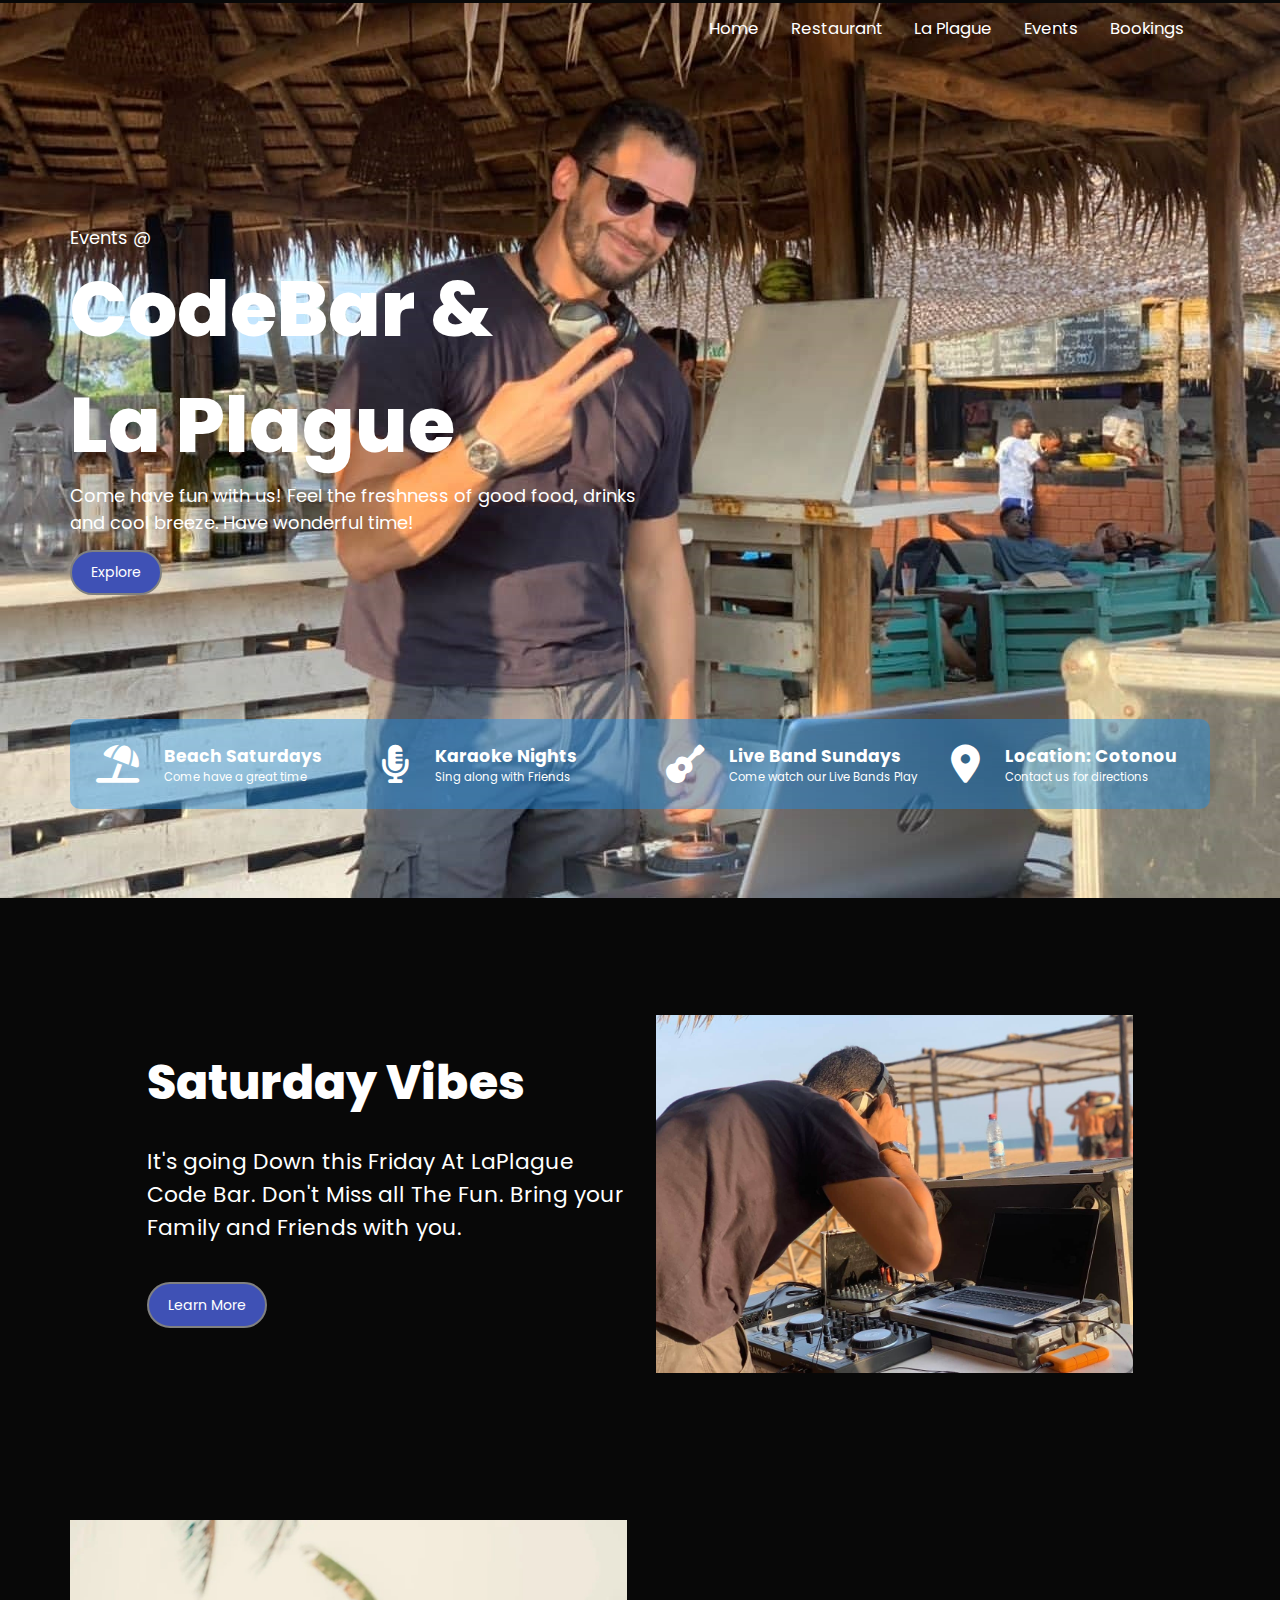
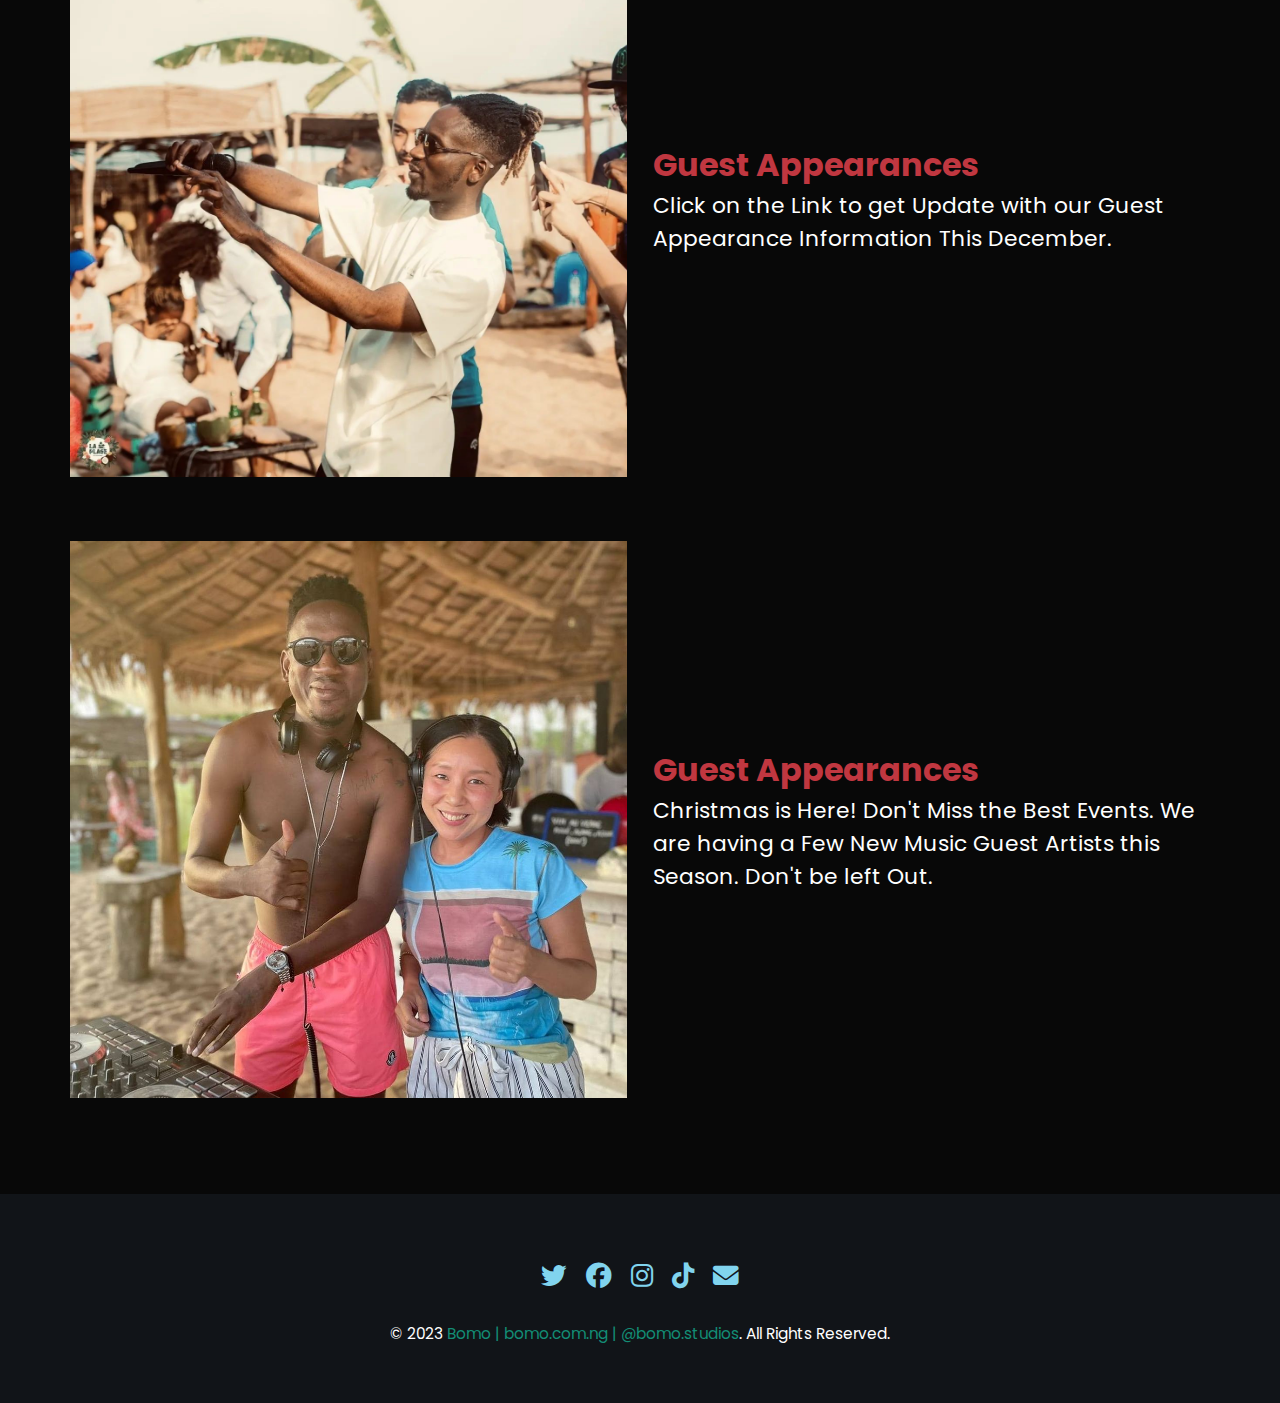
==== events.html @ e5d881d5 "Add files via upload" ====
<!DOCTYPE html>
<html lang="en">
   <head>
       <meta charset="UTF-8">
       <meta http-equiv="X-UA-Compatible" content="ie=edge">
       <meta name="viewport" content="width=device-width, initial-scale=1.0">
       <link rel="stylesheet" href="css/events.css">
       <link rel="stylesheet" href="css/responsiveev.css">
       <!--<link href="https://cdn.jsdelivr.net/npm/remixicon@3.5.0/fonts/remixicon.css" rel="stylesheet">-->
       <link rel="stylesheet" href="https://cdnjs.cloudflare.com/ajax/libs/font-awesome/6.4.2/css/all.min.css">
       <link href="https://unpkg.com/aos@2.3.1/dist/aos.css" rel="stylesheet">
       <title>Codebar || Events </title>
    </head>
    <body>
        <header class="eventspage">
            <div class="container">
                 <div class="navbar">
                            <div class="logo">
                                 <a href="#"> <img src="images/coddebarbeninsmallwhite.png" alt=""> </a>
                             </div>
                    <nav>
                        <div class="btn">
                            <i class="fa-solid fa-xmark close_btn"></i>
                        </div>
                         <li><a href="index.html">Home</a></li>
                         <li><a href="restaurant.html">Restaurant</a></li>
                         <li><a href="laplague.html">La Plague</a></li>
                         <li><a href="events.html">Events</a></li>
                         <li><a href="bookings.html">Bookings</a></li>
                    </nav>
                     <div class="btn">
                        <i class="fa-solid fa-bars menu-btn"></i>
                      </div>
                </div> 
           

       <!---  ====================showcase start ====================-->
        <section id="showcase">
            <div class="content">
                <div class="showcase-content">
                  <p> Events @</p>
                   <h2>CodeBar &<br>La Plague </h2>
                  <p>Come have fun with us! Feel the freshness of good food,
                    drinks and cool breeze. Have wonderful time! 

                   </p>
                  <a href="#order"> <button class="primary_btn">Explore</button></a>
                </div>
            </div>
        </section>
<!--- ===========================showcase ends->=====================-->





<!----========================= services starts  ============================-->
<section id="services">
    <div class="services_content">
        <div class="icons">
           <div class="icon">
            <i class="fa-solid fa-umbrella-beach"></i>
           </div>
           <div class="content">
            <h2> Beach Saturdays</h2>
            <p>Come have a great time</p>
           </div>
        </div>
        <div class="icons">
           <div class="icon">
            <i class="fa-solid fa-microphone-lines"></i>
           </div>
           <div class="content">
            <h2>Karaoke Nights</h2>
            <p>Sing along with Friends</p>
           </div>
        </div>
        <div class="icons">
           <div class="icon">
            <i class="fa-solid fa-guitar"></i>
           </div>
           <div class="content">
            <h2>Live Band Sundays</h2>
            <p>Come watch our Live Bands Play</p>
           </div>
        </div>
        <div class="icons">
           <div class="icon">
            <i class="fa-solid fa-location-dot"></i>
           </div>
           <div class="content">
              <h2>Location: Cotonou</h2>
              <p>Contact us for directions</p>
           </div>
        </div>
    </div>
</section>
<!------==========================services ends->=======================-->
</div>
</header>


 <!---===================== oculus VR start=====================-->
 <section id="oculus">
    <div class="container">
        <div class="oculus_content">
            <div class="content">
                <h2> Saturday Vibes</h2>
                <p>It's going Down this Friday At LaPlague Code Bar. 
                    Don't Miss all The Fun. Bring your Family and Friends with you.
                </p>
                <a href="contact.html"> <button class="primary_btn">Learn More </button></a>
            </div>
            <div class="ocu_img">
                <img src="images/22lap.jpg" alt="">
            </div>
        </div>
    </div>
</section>
 <!---===================== oculus VR close======================-->



  <!---============================= ipad pro start===================-->
<section id="ipad_pro">
    <div class="container">
        <div class="ipad_content">
            <div class="ipad_right_side">
                <img src="images/19lap.jpg" alt="">
            </div>
            <div class="ipad_left_side">
                <h3>Guest Appearances</h3>
                <!--<h2>PlayStation 5</h2>-->
                <p>Click on the Link to get Update with our Guest Appearance Information
                    This December. 
                </p>
                <!--<a href="contact.html"><button class="primary_btn">Buy now</button></a>-->
            </div>
        </div>

    </div>
</section>
 <!--========================= ipad pro close===========================-->



  <!---============================= ipad2 pro start===================-->
<section id="eazi_pro">
    <div class="container">
        <div class="eazi_content">
            <div class="eazi_right_side">
                <img src="images/23lap.jpg" alt="">
            </div>
            <div class="eazi_left_side">
                <h3>Guest Appearances</h3>
                <!--<h2>PlayStation 5</h2>-->
                <p>Christmas is Here! Don't Miss the Best Events. 
                    We are having a Few New Music Guest Artists this Season.
                    Don't be left Out.
                </p>
                <!--<a href="contact.html"><button class="primary_btn">Buy now</button></a>-->
            </div>
        </div>

    </div>
</section>
 <!--========================= ipad2 pro close===========================-->
                


             <!--- Footer starts-->

 <section class="footer" id="contact">
  <div class="logo_">
      <a href="#home"> <img src="images/coddebarbeninsmallwhite.png" alt=""> </a>
  </div>
  <div class="share">
      <a href="https://twitter.com" class="link"><i class="fa-brands fa-twitter"></i></a>
      <a href="https://www.facebook.com" class="link"><i class="fa-brands fa-facebook"></i></a>
      <a href="https://www.instagram.com" class="link"><i class="fa-brands fa-instagram"></i></a>
      <a href="https://www.tiktok.com" class="link"><i class="fa-brands fa-tiktok"></i></a>
      <a href="https://www.gmail.com" class="link"><i class="fa-solid fa-envelope"></i></a>
  </div>

  <p> &copy; 2023 <span>Bomo | bomo.com.ng | @bomo.studios</span>. All Rights Reserved.</p>
</section>

<!--- Footer close-->



    <div class="whatsapp-container">
        <a class="whatsapp-btn" href="https://wa.me/22996901010">
            <i class="fa-brands fa-whatsapp"></i></a>
    </div>

        
        <script src="js/events.js"></script>
        
    </body>
    </html>
---- css/events.css ----
@import url('https://fonts.googleapis.com/css2?family=Poppins&family=Roboto&display=swap');

/*:root{
    --primary-color:#3f51b5;
    --secondary-color: #111518;
    --light-color: #ddd;
    --white_color: #fff;
    --gray: #b3b6b7;
    --light_dark: #181c1f;

}*/

html {
    font-size: 80%;
    scroll-behavior: smooth;                /* i added this for click and scroll response*/
}

*{
    box-sizing: border-box;
    margin: 0;
    padding: 0;
    font-family: "poppins", sans-serif;
}

/*--------------utility classes start -----------*/
body {
    background: #080808;
}

a{
    text-decoration: none;
}

.primary_btn {
    padding: 0.8rem 1.5rem;
    font-size: 1.1rem;
    border-radius: 50px;
    font-family: inherit;
    color: #fff;
    background: #3f51b5;
    cursor: pointer;
    outline: 0;
    border: 2.5px solid gray;
    transition: all .3s ease-in-out;
    margin: 1rem 0;
}


.primary_btn:hover {
    background: #fff;
    color: #3f51b5;
   
}

/*img {
    display: block;
    object-fit: cover;
    width: 100%;
}*/



.container {
    max-width: 1440px;
    margin: 0 auto;
    padding: 0 70px;
}

/*--------------utility classes stop -----------*/



/*--------------header start -----------*/
/*.homepage {
    background: url('/images/bg_img.jpg') no-repeat center center/cover;
    min-height: 100vh;
}

.homepage img{                
    width: 50%;
}*/
.eventspage {
    background: url('/images/18lap.jpg') no-repeat center;
    min-height: 100vh;
}

.eventspage img{                
    width: 50%;
}
/*.learnmorepage {
    background: url('/images/iPhone-14-Pro-vs-Galaxy-S23-HQ.png') no-repeat center center/cover;
    min-height: 100vh;
}

.learnmorepage img{                
    width: 50%;
}*/

.navbar {
    display: flex;
    justify-content: space-between;
    align-items: center;
    padding: 0.5rem 0;
}

.navbar nav{
    display: flex;
}
.navbar nav li {
    list-style: none;
    margin-right: 1.5rem;
}
.navbar nav li a {
    color: #fff;
    font-size: 1.3rem;
    padding: 1rem .5rem;
    transition: all .4rem ease-in-out;
    text-decoration: none;
}

.logo{
    margin: 1rem;
}

.logo img{
    width: 70%;
}


.navbar nav li a:hover {
    color: rgb(148, 148, 247);
}

.navbar .btn {
    color: white;                        /*changed from var gray*/
    font-size: 1.5rem;
    cursor: pointer;
    display: none;
}



/*--------------HEADER/showcase start-----------*/



/*--------------HEADER/showcase start-----------*/
#showcase .content {
    display: grid;
    grid-template-columns: 1fr;
    width: 50%;
    height: 80vh;
    align-items: center;
    grid-gap: 2rem;
}

#showcase .showcase-content {
    color: #fff;
    width: 100%;
}
#showcase p {
    font-size: 1.4rem;
    color: #fff;
    line-height: 1.5;
}
#showcase h2 {
    font-size: 6rem;
    font-weight: 800;
}




/*--------------HEADER/showcase close-----------*/



/*--------------HEADER/services start-----------*/
#services {
    background: rgba(17, 145,243, 0.4);
    border-radius: 10px;
    margin-top: -5%;
}


#services .services_content {
    display: grid;
    grid-template-columns: repeat(4, 1fr);
    width: 100%;
}

#services .icons {
    display: flex;
    align-items: center;
}

.icon i{
    font-size: 3rem;
    padding: 2rem;
    color: #fff;
}

#services .content {
    color: #fff;
    font-size: 0.9rem;
}

#services .content p{
    color: #fff;                          /*will change to personal black later*/
}

/*--------------HEADER/services close-----------*/




/*---========================= Oculus start =========================--*/
#oculus {
    padding: 3rem 0;                /*i changed padding*/
}


/*learn how to include gradients on backgrounds*/
.oculus_content{
    display: grid;
    grid-template-columns: repeat(2, 1fr);
    border-radius: 10px;
    align-items: center;
    background: none;   
    grid-gap: 2.5rem;  
}

#oculus .oculus_content {
    padding: 6rem;
}

#oculus .oculus_content img {
    display: block;
    width: 100%;
    /*I changed the width*/
}

#oculus .oculus_content h2 {
    font-size: 3.7rem;
    color: #fff;
    font-weight: 800;
}

#oculus .oculus_content p {
    font-size: 1.7rem;
    color: #fff;
    padding: 2rem 0;
}
/*---========================= Oculus close --===================*/



/*---==================== ipad pro start ==========================--*/
#ipad_pro{
    padding: 2.5rem 0;
    background: none;
    /*margin-top: 5rem;*/
}

.ipad_content {
    display: grid;
    grid-template-columns: repeat(2, 1fr);
    grid-gap: 2rem;
    align-items: center;
    color: #fff;
}

.ipad_content img {
    display: block;
    width: 100%;                          /*changed image size*/
    object-fit: cover;
}

.ipad_left_side p{
    font-size: 1.7rem;
}

.ipad_left_side h3{
    font-size: 2.5rem;
    color: #c03740;
}
/*---========================= ipad pro close====================== --*/




/*---==================== ipad2 pro start ==========================--*/
#eazi_pro{
    padding: 2.5rem 0;
    background: none;
    /*margin-top: 5rem;*/
}

.eazi_content {
    display: grid;
    grid-template-columns: repeat(2, 1fr);
    grid-gap: 2rem;
    align-items: center;
    color: #fff;
}

.eazi_content img {
    display: block;
    width: 100%;                          /*changed image size*/
    object-fit: cover;
}

.eazi_left_side p{
    font-size: 1.7rem;
}

.eazi_left_side h3{
    font-size: 2.5rem;
    color: #c03740;
}
/*---========================= ipad2 pro close====================== --*/








  /*--- Footer starts --*/
.footer {
    padding: 2rem 0;
    margin-top: 5rem;
    text-align: center;
    display: block;
    background: #111418;

}


.footer .logo_ img{
    width: 8%;
    align-items: center;
    margin: 0 43%;
    padding: 1.5rem 0;
    transition: all .5s ease-in-out;
}

.footer .logo_:hover{
    transform: scale(1.2);
}

.footer .share {
    display: flex;
    gap: 1.5rem;
    justify-content:  center;
    flex-wrap: wrap;
}

.footer .share i{
    font-size: 2rem;
    color: #81d4ee;
    transition: all .5s ease-in-out;
}

.footer .share i:hover{
    color: #c03740;
    transform: scale(1.2);
}


.footer P {
   padding: 2.5rem 1rem;
   color: #fff;
   font-weight: normal;
   font-size: 1.2rem;
}


.footer P span {
    color: #138d75;
}



/*.footer .logo_{
    width: 14%;
    align-items: center;
    margin: 0 43%;
    padding: 2.5rem 0;
    transition: all .5s ease-in-out;
}*/




/*====Whatsapp ===*/
.whatsapp-container{
    position: fixed;
    right: 7px;
    bottom: -80px;
    opacity: 0;
    padding: 24px;
    animation: fade-up 1000ms forwards;
    animation-delay: 1000ms;
}

@keyframes fade-up{
    100% {
        bottom: 110px;
        opacity: 1;
    }
}

.whatsapp-container .whatsapp-btn{
    font-size: 60px;
    color: #25d366;
    display: inline-block;
    transition: all 400ms;
}
.whatsapp-container .whatsapp-btn:hover{
    transform: scale(1.2);
}
---- css/responsiveev.css ----
/*1100px*/
@media(max-width: 1100px){
    .container{
        padding: 0 50px;
    }

    html {
        font-size: 70%;
    }

}

/*820px*/
@media(max-width: 820px){

    /*--------------showcase start-----------*/
    .container {
        padding: 0 35px;
    }


    #showcase .content {
        width: 100%;
    }

    .navbar .btn {
        display: block;
    }

    /*.navbar nav {
        position: fixed;
        flex-direction: column;
        min-height: 50vh;
        min-width: 100%;
        top: 0;
        right: -100%;
        background: #181c1f;
        align-items: flex-start;
        justify-content: center;
        transition: all .5s ease-in-out;
    }*/

    .navbar nav {
        position: fixed;
        flex-direction: column;
        min-height: 50vh;
        min-width: 100%;
        top: 0;
        right: -100%;
        align-items: flex-start;
        justify-content: center;
        transition: all .5s ease-in-out;
    }
 
    @supports (backdrop-filter: blur(1rem)){
       .navbar nav{
           background: hsl(0 0% 100% / 0.1);
           backdrop-filter: blur(1rem);
       }
    }


    .navbar nav.active{
        right: 0;
        transition: all .5s ease-in-out;
    }

    .navbar nav li{
        margin: 1rem 2rem;
        border-bottom: 1px solid #ddd;
        padding-bottom: 1rem;
        width: 100%;
    }

    .close_btn {
        position: absolute;
        font-size: 1.5rem;
        top: 0;
        left: 75%;
        margin: 25px;
        color: white;                /*added color black*/
    }

    nav li a:hover {
        color: #3f51b5;
    }

      /*--------------showcase close-----------*/


    /*--------------services start-----------*/
    #services .services_content {
        grid-template-columns: repeat(2, 1fr); 
     }

     #services {
        margin-top: -110px;
     }*/
     /*--------------services close-----------*/

   

     /*--------------gallery start-----------*/
   /*.gallery_content {
     grid-template-columns: repeat(1, 1fr); 
     margin-bottom: -40px;                    I added margin bottom
    }

    .gal_left_side img {
        display: block;
        object-fit: cover;
        transform: translateY(0%);
    }*/
     /*--------------gallery close-----------*/


     /*--------------boxes with content starts-----------*/
     .normal_content {
        grid-template-columns: repeat(2, 1fr);
    }
     /*--------------boxes with content close-----------*/


     /*--------------oculus start-----------*/
     .oculus_content{
        grid-template-columns: repeat(1, 1fr);
       
    }


    #oculus .oculus_content img {
        width: 100%;                         /*i changed the width*/
    }


    /*.products_content {
        grid-template-columns: repeat(2, 1fr);
    }

    /*--------------oculus close-----------*/

    .ipad_content {
        grid-template-columns: repeat(1, 1fr);
    }

    .ipad_content img{
        width: 100%;
    }
    .eazi_content {
        grid-template-columns: repeat(1, 1fr);
    }

    .eazi_content img{
        width: 100%;
    }

    /*.sp_boxes {
        grid-template-columns: repeat(2, 1fr);
    }*/


    /*.order .row  form .inputBox input {
        width: 100%;
    }

    .footer .container {
        grid-template-columns: repeat(2, 1fr); 
    }*/


}







/*569px*/
@media(max-width: 569px){

    .container{
        padding: 0 25px;
    }

    #services .services_content {
        grid-template-columns: repeat(1, 1fr);
        
     }

     #showcase h2 {
        font-size: 4rem;
        
    }

    .logo img{
        width: 60%;
    }

    /*.gal_right_side {
        grid-template-columns: repeat(1, 1fr);
       }

    .gal_right_side .gallerys:first-child{
          grid-column: 1/1;
        
     }*/
     /*.normal_content {
        grid-template-columns: repeat(1, 1fr);
    }*/

    .oculus_content{
        grid-template-columns: repeat(1, 1fr);       
    }

    #oculus .oculus_content h2{
        font-size: 2.5rem;
    }
    #oculus .oculus_content p{
        font-size: 1.2rem;
    }

    #oculus .oculus_content img{
        width: 200%;
        margin: 0 -50%;
    }

    #oculus .oculus_content p {
        padding: 0.5rem 0;
    }

    /*.products_content {
        grid-template-columns: repeat(1, 1fr);
    }*/

    .ipad_content {
        grid-template-columns: repeat(1, 1fr);
    }

    .ipad_content img{
        margin: 0 -5%;
        width: 110%;
    }

    .ipad_left_side h3{
        font-size: 1.7rem;
    }
    .ipad_left_side p{
        font-size: 1.2rem;
    }
    .eazi_content {
        grid-template-columns: repeat(1, 1fr);
    }

    .eazi_content img{
        margin: 0 -5%;
        width: 110%;
    }

    .eazi_left_side h3{
        font-size: 1.7rem;
    }
    .eazi_left_side p{
        font-size: 1.2rem;
    }

    /*.sp_boxes {
        grid-template-columns: repeat(1, 1fr);
    }*/
    .footer .container{
        grid-template-columns: repeat(1, 1fr); 
        
    }
    /*.close_btn {
        position: absolute;
        top: 0;
        left: 70%;
        margin: 25px;
        color: white;                /*added color black
    }*/


    .footer {
        padding: 5rem 0;
        margin-top: 5rem;
    
    }

    .footer .logo_ img{
        width: 25%;
        margin: 0 25%;
    }


    .footer .share i{
        font-size: 2rem;
    }

    .footer P {
        font-size: 1rem;
    }

}
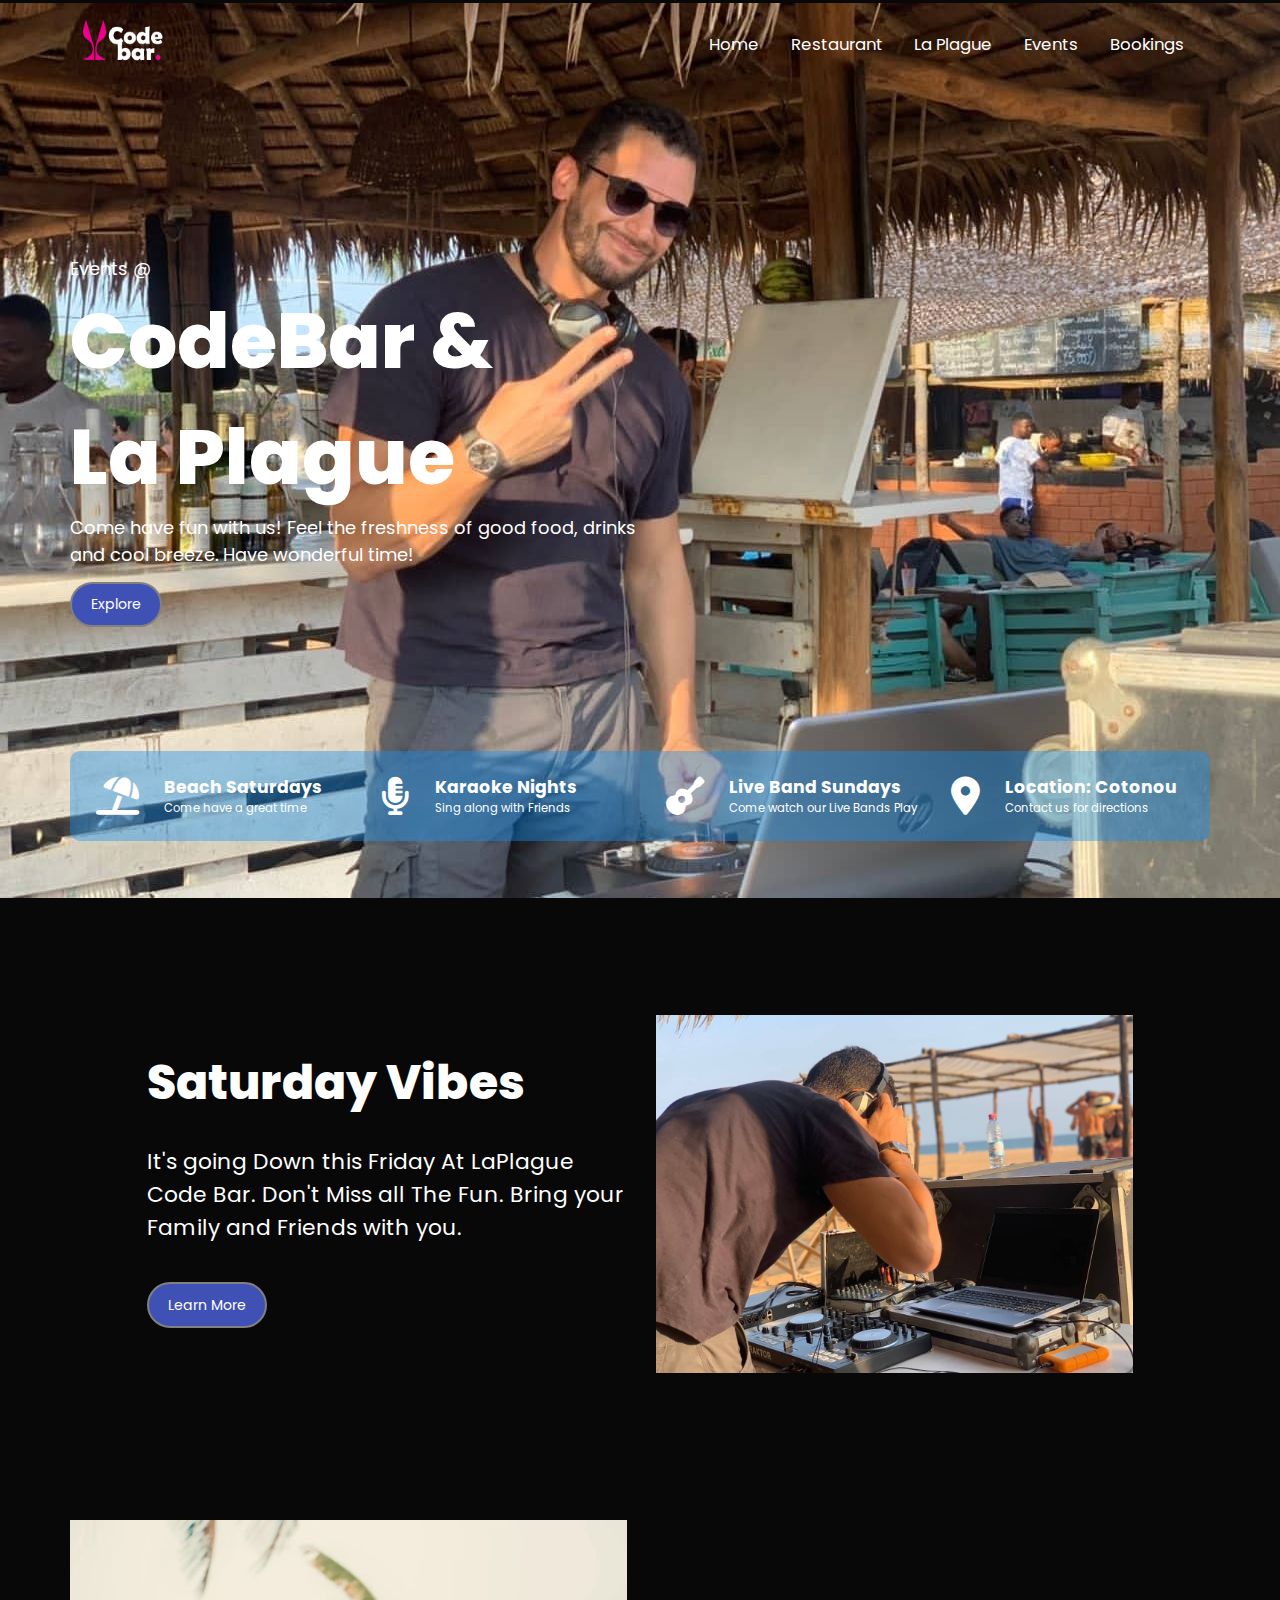
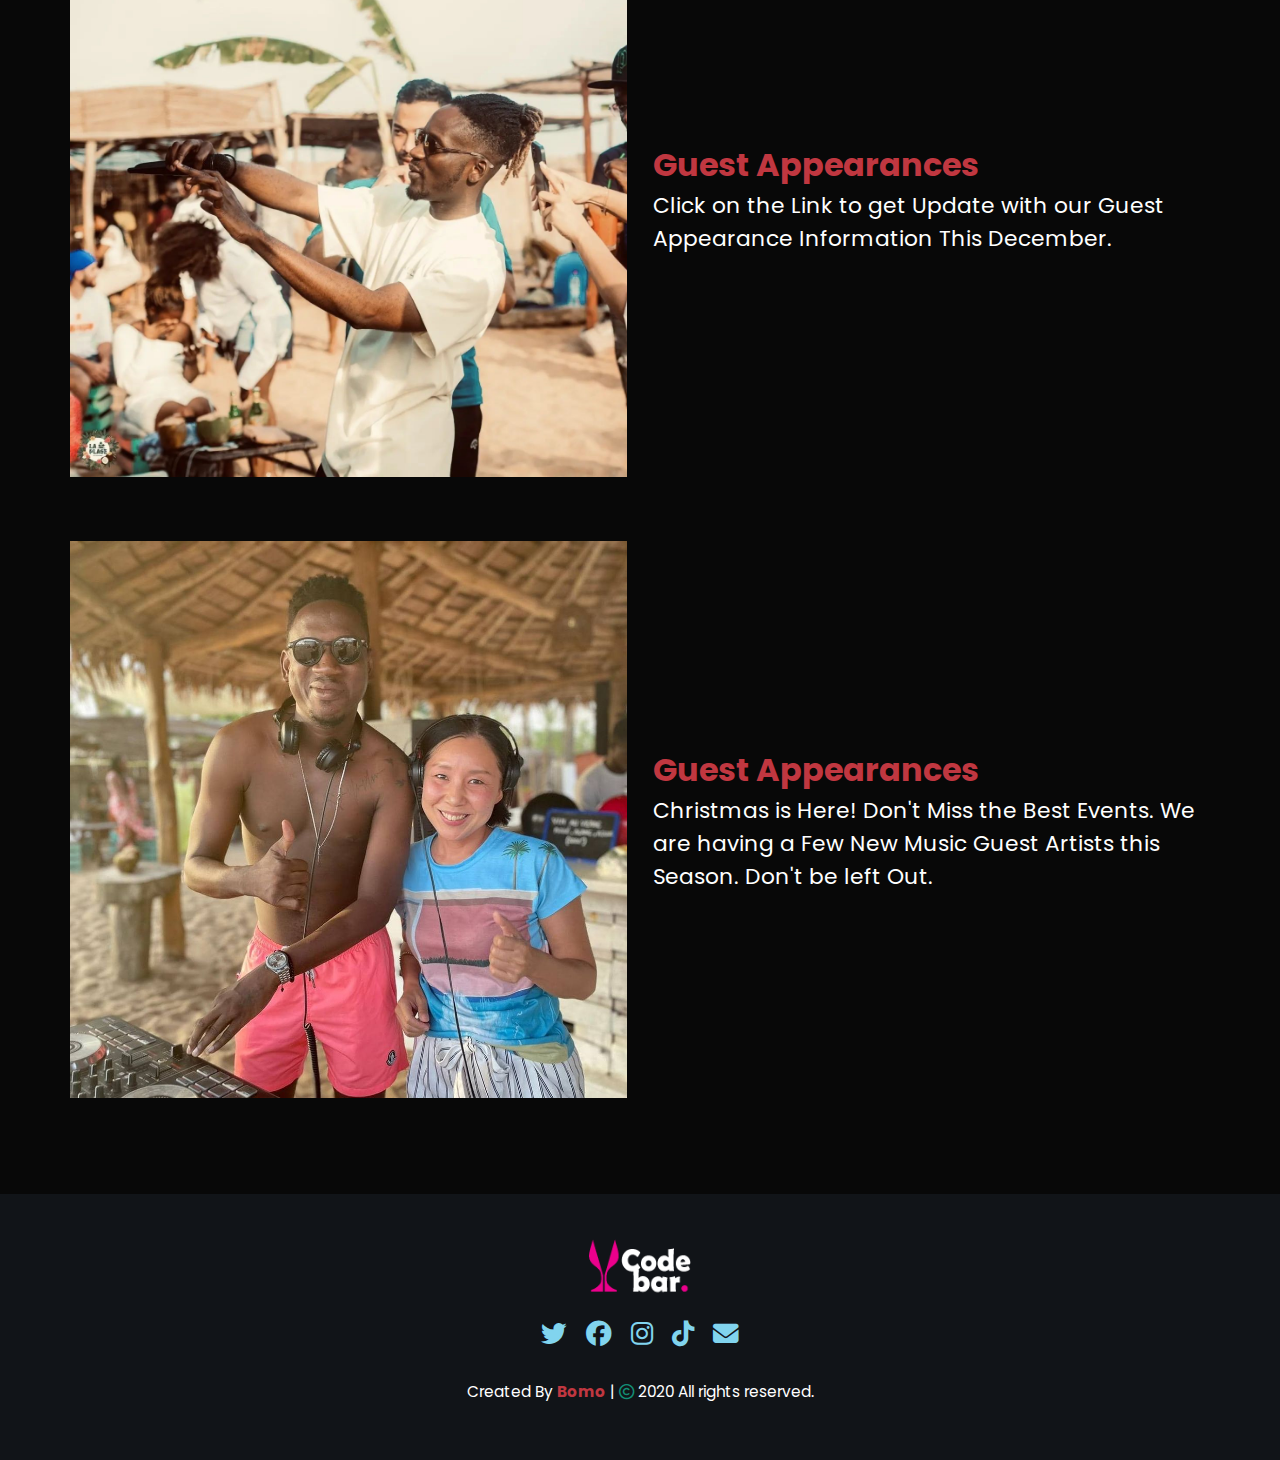
==== commit bc20e8b2: "nineth commit" ====
--- a/events.html
+++ b/events.html
@@ -182,7 +182,7 @@
       <a href="https://www.gmail.com" class="link"><i class="fa-solid fa-envelope"></i></a>
   </div>
 
-  <p> &copy; 2023 <span>Bomo | bomo.com.ng | @bomo.studios</span>. All Rights Reserved.</p>
+  <p> Created By <a href="https://bomo.com.ng">Bomo</a> | <span class="far fa-copyright"></span> 2020 All rights reserved.</p>
 </section>
 
 <!--- Footer close-->
--- a/css/events.css
+++ b/css/events.css
@@ -379,6 +379,10 @@
 
 .footer P span {
     color: #138d75;
+}
+.footer P a {
+    color: #c03740;
+    font-weight: bold;
 }
 
 
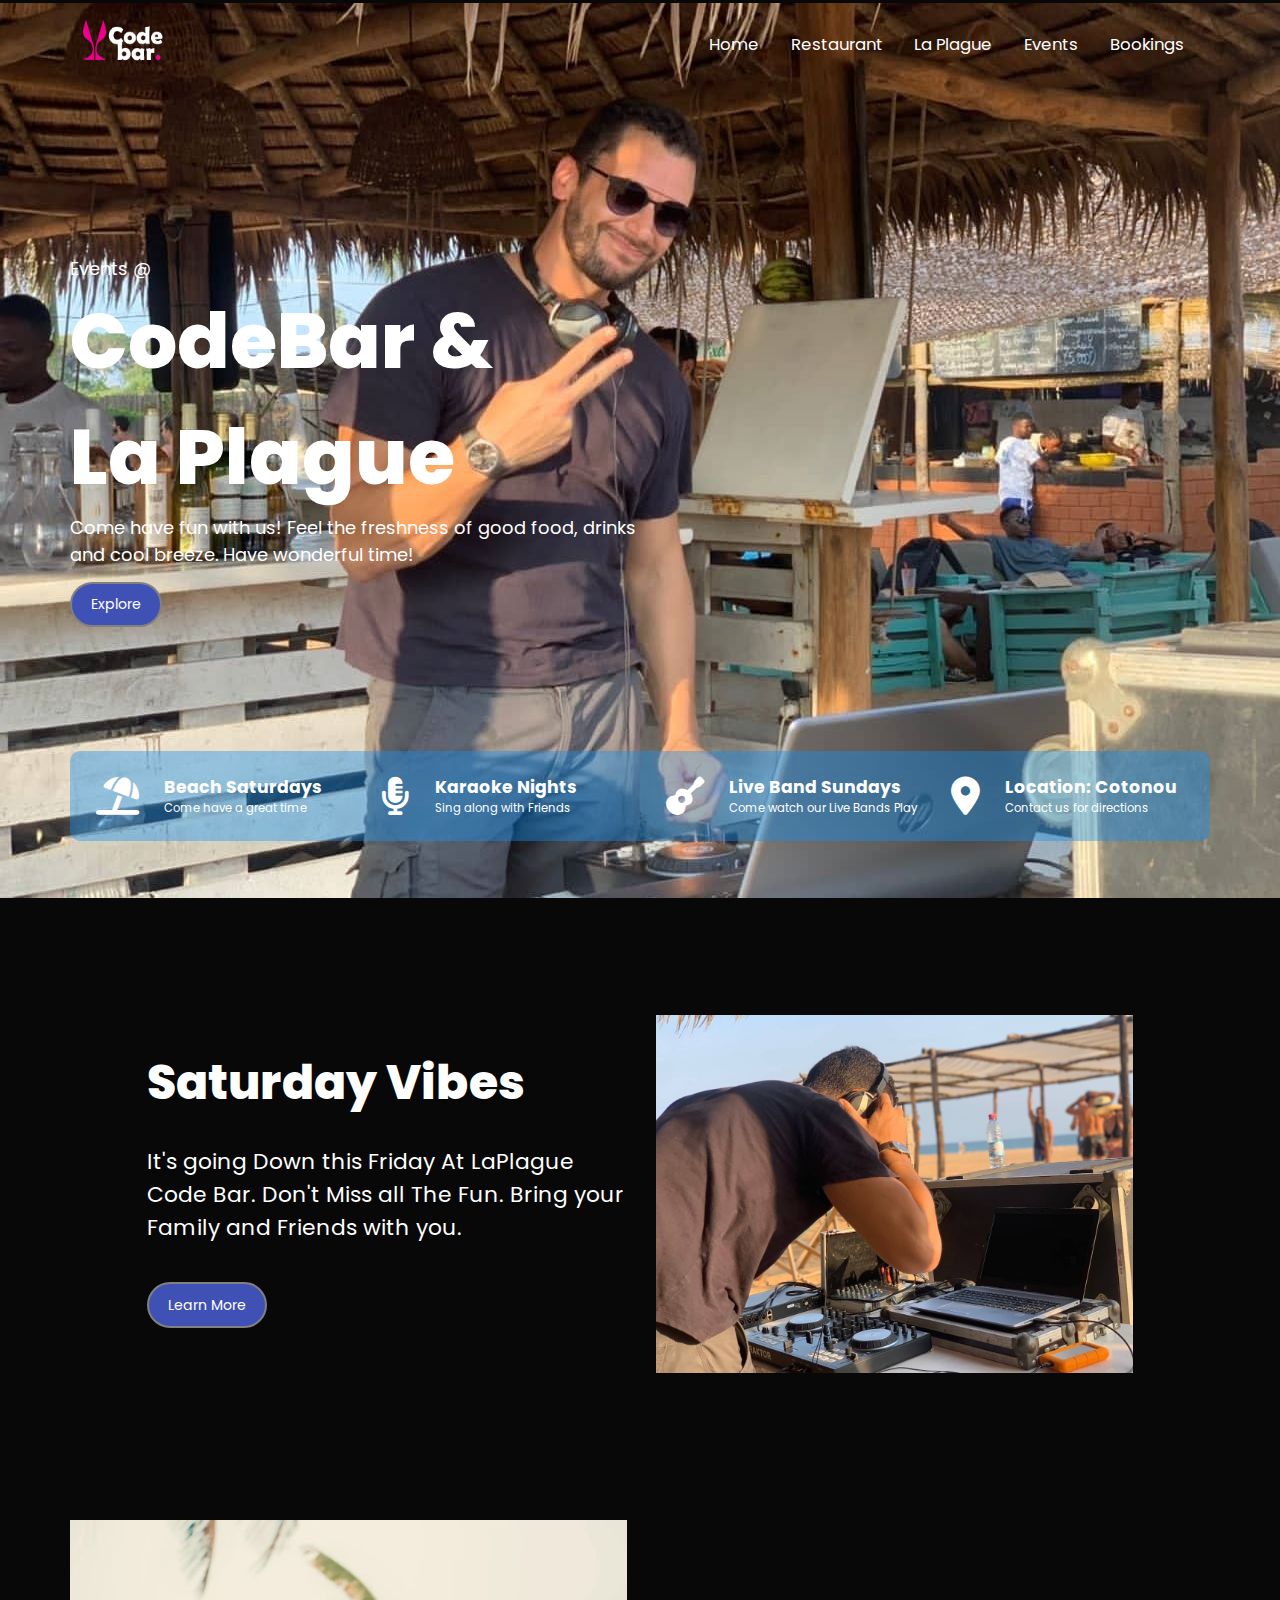
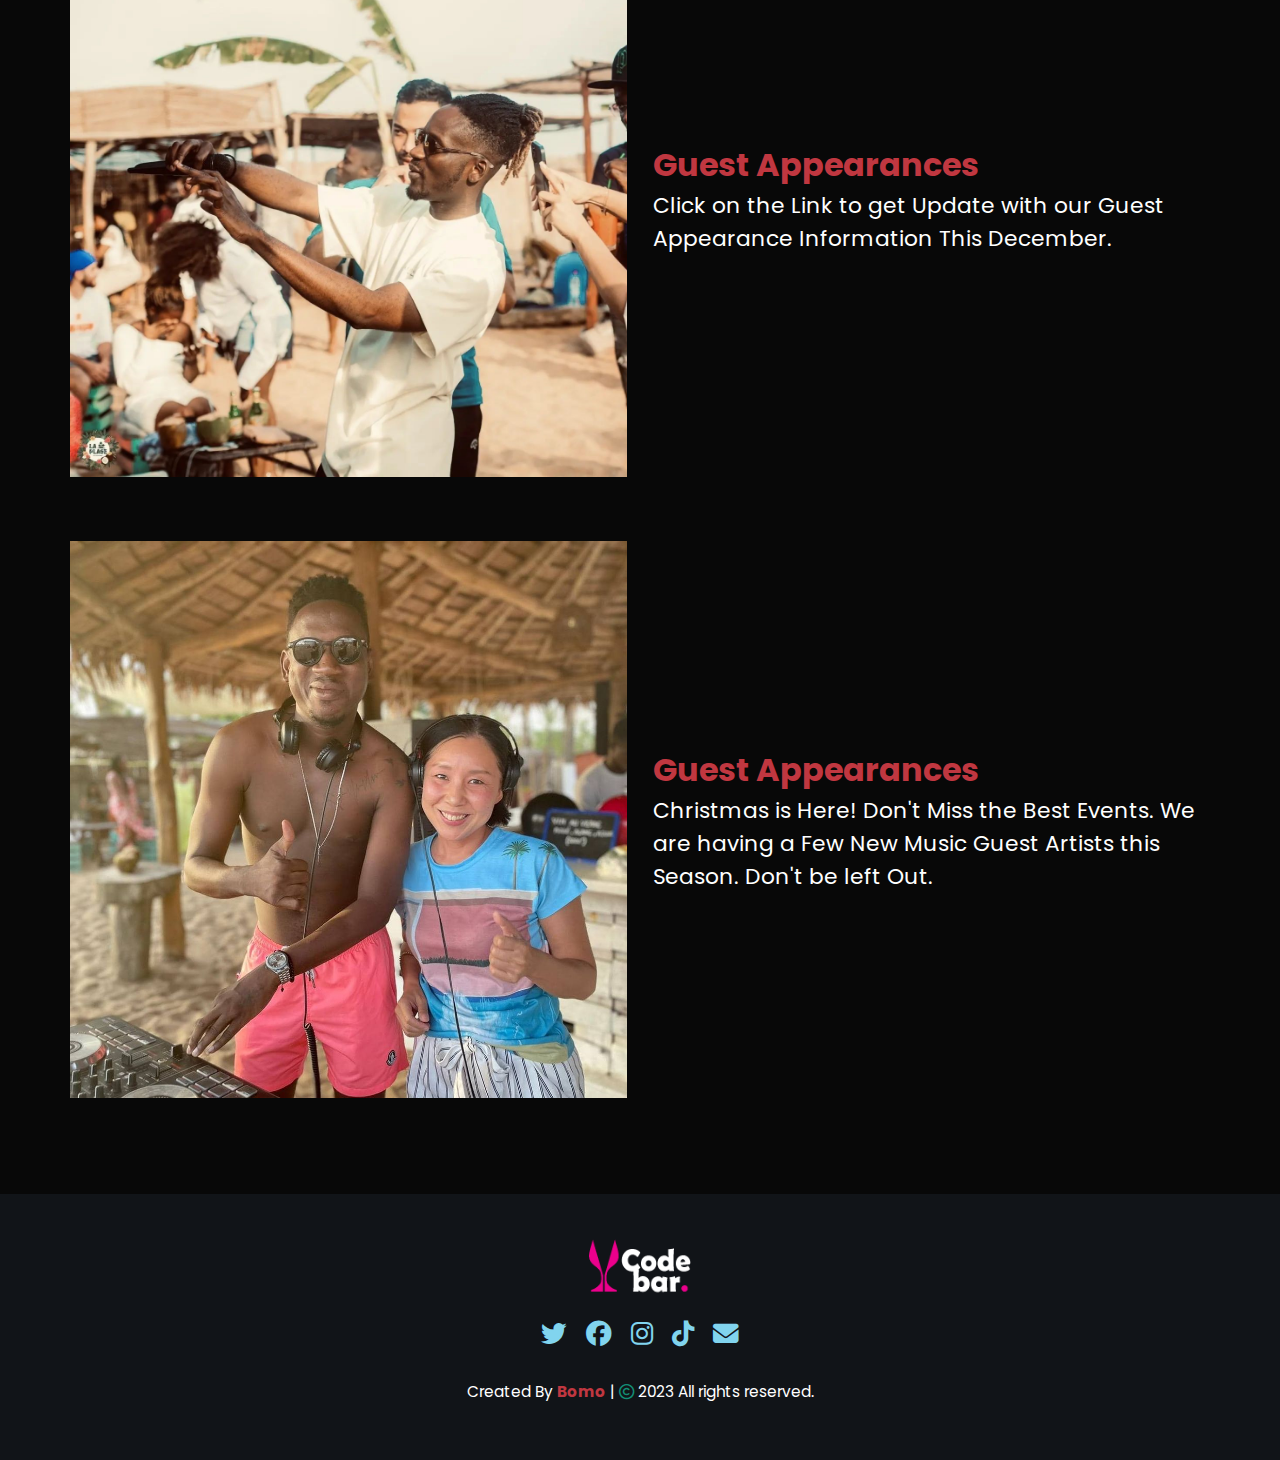
==== commit eaef8166: "tenth commit" ====
--- a/events.html
+++ b/events.html
@@ -182,7 +182,7 @@
       <a href="https://www.gmail.com" class="link"><i class="fa-solid fa-envelope"></i></a>
   </div>
 
-  <p> Created By <a href="https://bomo.com.ng">Bomo</a> | <span class="far fa-copyright"></span> 2020 All rights reserved.</p>
+  <p> Created By <a href="https://bomo.com.ng">Bomo</a> | <span class="far fa-copyright"></span> 2023 All rights reserved.</p>
 </section>
 
 <!--- Footer close-->
